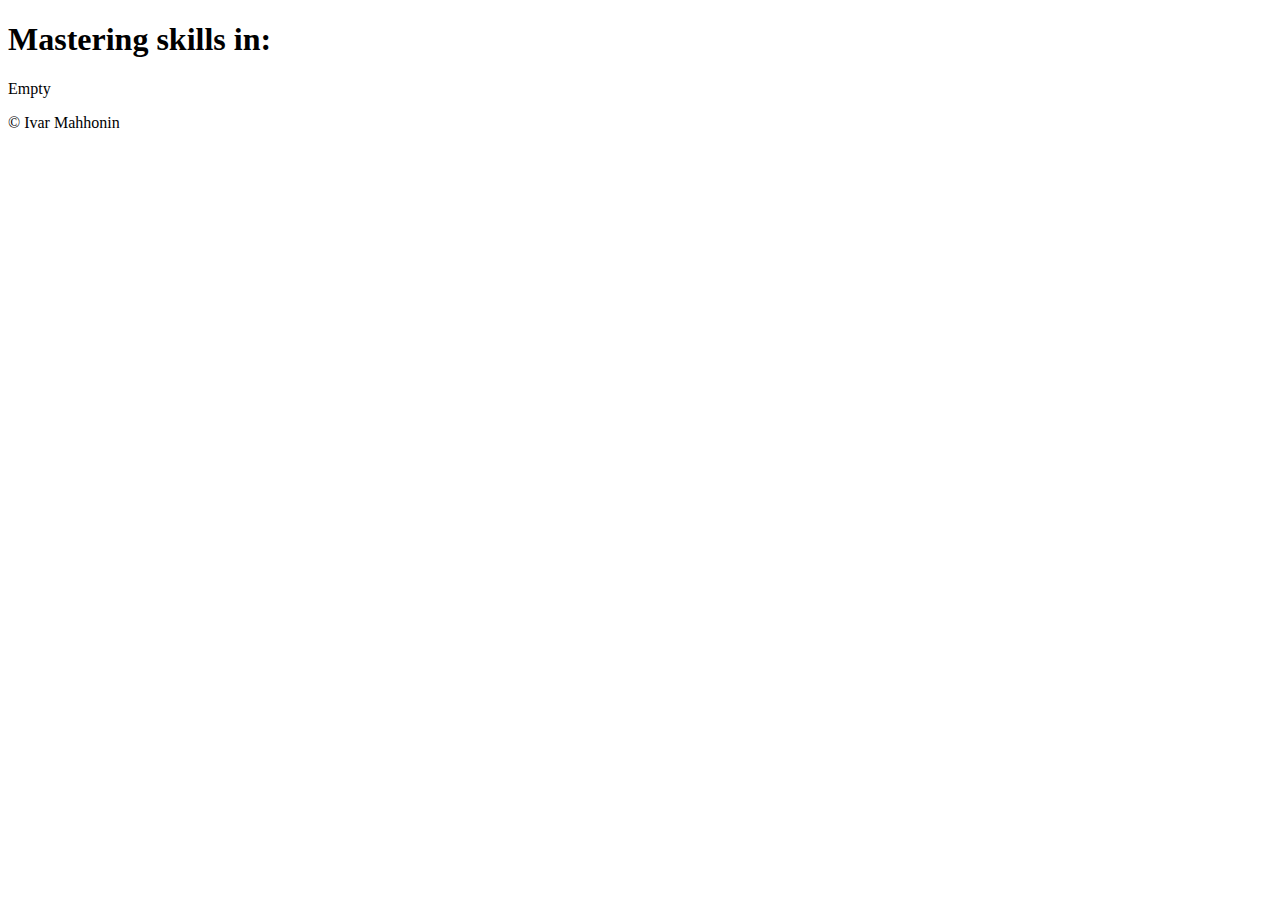
==== index.html @ f4045a37 "adding index.html to page" ====
<!doctype html>
<html>
<head>
	<title>Front-end and desigin inspirations</title>
	<link rel="stylesheet" type="text/css" href="main.css"/>
</head>
<body>
	<h1>Mastering skills in:</h1>
	<div class="main">
		Empty
	</div>
	<p id = "footer">&copy; Ivar Mahhonin</p>
</body>
</html>
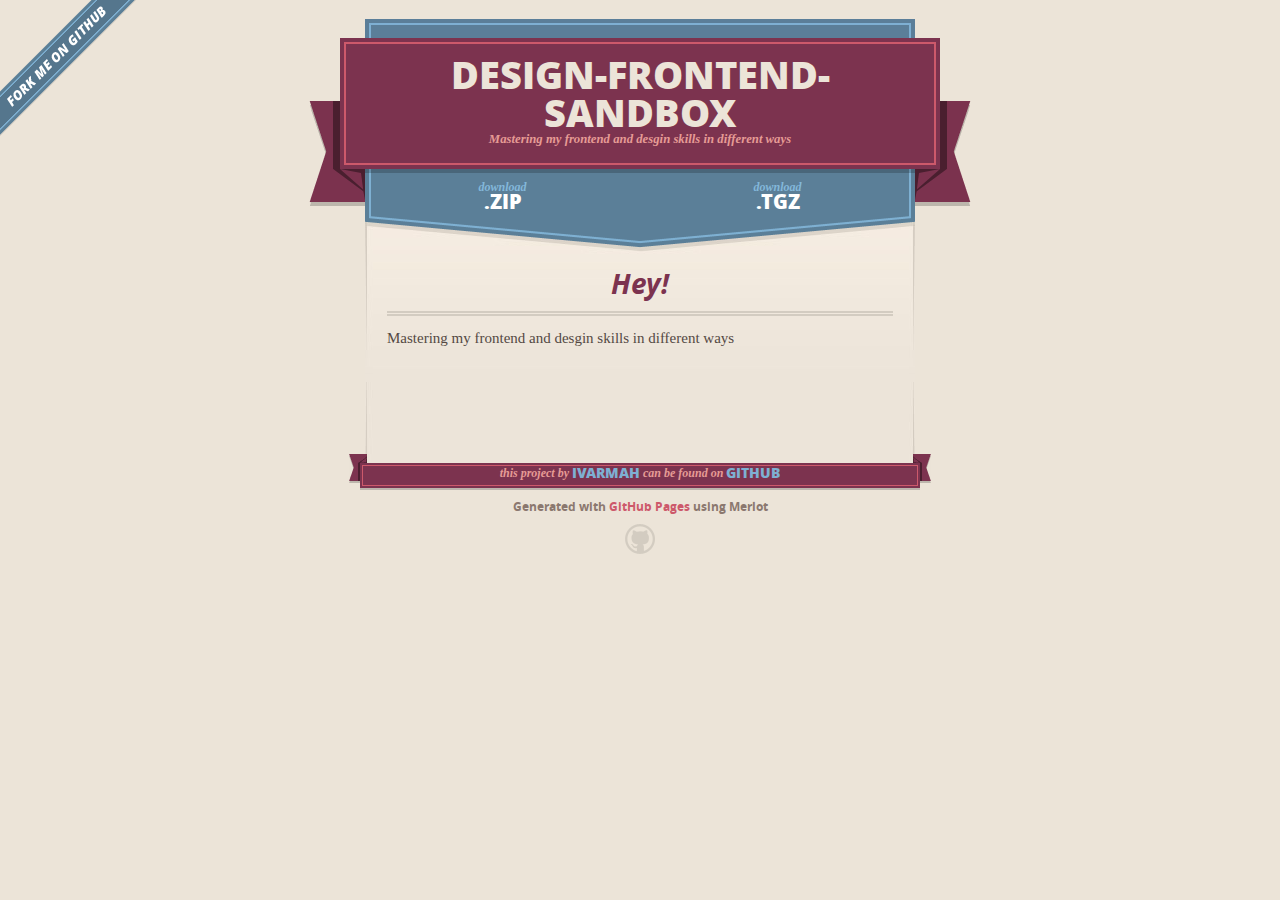
==== commit fb321cc6: "Create master branch via GitHub" ====
--- a/index.html
+++ b/index.html
@@ -1,14 +1,71 @@
-<!doctype html>
+<!DOCTYPE html>
 <html>
-<head>
-	<title>Front-end and desigin inspirations</title>
-	<link rel="stylesheet" type="text/css" href="main.css"/>
-</head>
-<body>
-	<h1>Mastering skills in:</h1>
-	<div class="main">
-		Empty
-	</div>
-	<p id = "footer">&copy; Ivar Mahhonin</p>
-</body>
+  <head>
+    <meta charset='utf-8'>
+    <meta http-equiv="X-UA-Compatible" content="chrome=1">
+    <meta name="viewport" content="width=640">
+
+    <link rel="stylesheet" href="stylesheets/core.css" media="screen">
+    <link rel="stylesheet" href="stylesheets/mobile.css" media="handheld, only screen and (max-device-width:640px)">
+    <link rel="stylesheet" href="stylesheets/github-light.css">
+
+    <script type="text/javascript" src="javascripts/modernizr.js"></script>
+    <script type="text/javascript" src="https://ajax.googleapis.com/ajax/libs/jquery/1.7.1/jquery.min.js"></script>
+    <script type="text/javascript" src="javascripts/headsmart.min.js"></script>
+    <script type="text/javascript">
+      $(document).ready(function () {
+        $('#main_content').headsmart()
+      })
+    </script>
+    <title>Design-frontend-sandbox by ivarmah</title>
+  </head>
+
+  <body>
+    <a id="forkme_banner" href="https://github.com/ivarmah/design-frontend-sandbox">View on GitHub</a>
+    <div class="shell">
+
+      <header>
+        <span class="ribbon-outer">
+          <span class="ribbon-inner">
+            <h1>Design-frontend-sandbox</h1>
+            <h2>Mastering my frontend and desgin skills in different ways</h2>
+          </span>
+          <span class="left-tail"></span>
+          <span class="right-tail"></span>
+        </span>
+      </header>
+
+      <section id="downloads">
+        <span class="inner">
+          <a href="https://github.com/ivarmah/design-frontend-sandbox/zipball/master" class="zip"><em>download</em> .ZIP</a><a href="https://github.com/ivarmah/design-frontend-sandbox/tarball/master" class="tgz"><em>download</em> .TGZ</a>
+        </span>
+      </section>
+
+
+      <span class="banner-fix"></span>
+
+
+      <section id="main_content">
+        <h3>
+<a id="hey" class="anchor" href="#hey" aria-hidden="true"><span aria-hidden="true" class="octicon octicon-link"></span></a>Hey!</h3>
+
+<p>Mastering my frontend and desgin skills in different ways</p>
+      </section>
+
+      <footer>
+        <span class="ribbon-outer">
+          <span class="ribbon-inner">
+            <p>this project by <a href="https://github.com/ivarmah">ivarmah</a> can be found on <a href="https://github.com/ivarmah/design-frontend-sandbox">GitHub</a></p>
+          </span>
+          <span class="left-tail"></span>
+          <span class="right-tail"></span>
+        </span>
+        <p>Generated with <a href="https://pages.github.com">GitHub Pages</a> using Merlot</p>
+        <span class="octocat"></span>
+      </footer>
+
+    </div>
+
+    
+  </body>
 </html>
--- a/stylesheets/core.css
+++ b/stylesheets/core.css
@@ -0,0 +1,3 @@
+@import url("screen.css");
+@import url("non-screen.css") handheld;
+@import url("non-screen.css") only screen and (max-device-width:640px);--- a/stylesheets/mobile.css
+++ b/stylesheets/mobile.css
@@ -0,0 +1,510 @@
+/* Generated by Font Squirrel (http://www.fontsquirrel.com) on February 9, 2012 */
+
+
+@font-face {
+  font-family: 'Open Sans';
+  src: url('../fonts/opensans-regular-webfont.eot');
+  src: url('../fonts/opensans-regular-webfont.eot?#iefix') format('embedded-opentype'),
+       url('../fonts/opensans-regular-webfont.woff') format('woff'),
+       url('../fonts/opensans-regular-webfont.ttf') format('truetype'),
+       url('../fonts/opensans-regular-webfont.svg#OpenSansRegular') format('svg');
+  font-weight: normal;
+  font-style: normal;
+}
+
+@font-face {
+  font-family: 'Open Sans';
+  src: url('../fonts/opensans-italic-webfont.eot');
+  src: url('../fonts/opensans-italic-webfont.eot?#iefix') format('embedded-opentype'),
+       url('../fonts/opensans-italic-webfont.woff') format('woff'),
+       url('../fonts/opensans-italic-webfont.ttf') format('truetype'),
+       url('../fonts/opensans-italic-webfont.svg#OpenSansItalic') format('svg');
+  font-weight: normal;
+  font-style: italic;
+}
+
+@font-face {
+  font-family: 'Open Sans';
+  src: url('../fonts/opensans-bold-webfont.eot');
+  src: url('../fonts/opensans-bold-webfont.eot?#iefix') format('embedded-opentype'),
+       url('../fonts/opensans-bold-webfont.woff') format('woff'),
+       url('../fonts/opensans-bold-webfont.ttf') format('truetype'),
+       url('../fonts/opensans-bold-webfont.svg#OpenSansBold') format('svg');
+  font-weight: bold;
+  font-style: normal;
+}
+
+@font-face {
+  font-family: 'Open Sans';
+  src: url('../fonts/opensans-bolditalic-webfont.eot');
+  src: url('../fonts/opensans-bolditalic-webfont.eot?#iefix') format('embedded-opentype'),
+       url('../fonts/opensans-bolditalic-webfont.woff') format('woff'),
+       url('../fonts/opensans-bolditalic-webfont.ttf') format('truetype'),
+       url('../fonts/opensans-bolditalic-webfont.svg#OpenSansBoldItalic') format('svg');
+  font-weight: bold;
+  font-style: italic;
+}
+
+@font-face {
+  font-family: 'Open Sans';
+  src: url('../fonts/opensans-extrabold-webfont.eot');
+  src: url('../fonts/opensans-extrabold-webfont.eot?#iefix') format('embedded-opentype'),
+       url('../fonts/opensans-extrabold-webfont.woff') format('woff'),
+       url('../fonts/opensans-extrabold-webfont.ttf') format('truetype'),
+       url('../fonts/opensans-extrabold-webfont.svg#OpenSansExtrabold') format('svg');
+  font-weight: bolder;
+  font-style: normal;
+}
+
+
+/* http://meyerweb.com/eric/tools/css/reset/ 
+   v2.0 | 20110126
+   License: none (public domain)
+*/
+
+html, body, div, span, applet, object, iframe,
+h1, h2, h3, h4, h5, h6, p, blockquote, pre,
+a, abbr, acronym, address, big, cite, code,
+del, dfn, em, img, ins, kbd, q, s, samp,
+small, strike, strong, sub, sup, tt, var,
+b, u, i, center,
+dl, dt, dd, ol, ul, li,
+fieldset, form, label, legend,
+table, caption, tbody, tfoot, thead, tr, th, td,
+article, aside, canvas, details, embed, 
+figure, figcaption, footer, header, hgroup, 
+menu, nav, output, ruby, section, summary,
+time, mark, audio, video {
+  margin: 0;
+  padding: 0;
+  border: 0;
+  font-size: 100%;
+  font: inherit;
+  vertical-align: baseline;
+}
+/* HTML5 display-role reset for older browsers */
+article, aside, details, figcaption, figure, 
+footer, header, hgroup, menu, nav, section {
+  display: block;
+}
+body {
+  line-height: 1;
+}
+ol, ul {
+  list-style: none;
+}
+blockquote, q {
+  quotes: none;
+}
+blockquote:before, blockquote:after,
+q:before, q:after {
+  content: '';
+  content: none;
+}
+table {
+  border-collapse: collapse;
+  border-spacing: 0;
+}
+
+header, footer, section {
+  display: block;
+  position: relative;
+}
+
+/* STYLES */
+
+div.shell {
+  display: block;
+  width: 640px;
+  margin: 0 auto;
+}
+
+a#forkme_banner {
+  display: none;
+}
+
+/* header */
+
+header {
+  position: relative;
+  z-index: 2;
+  margin: 0;
+  max-width: 640px;
+  top: 51px;
+}
+
+header span.ribbon-inner {
+  position: relative;
+  display: block;
+  background-color: #cd596b;
+  border: 8px solid #7c334f;
+  padding: 6px;
+  z-index: 1;
+}
+
+header span.left-tail, header span.right-tail {
+  position: relative;
+  display: block;
+  width: 19px;
+  height: 10px;
+  background: transparent url(../images/ribbon-tail-sprite-2x.png) 0 0 no-repeat;
+  position: absolute;
+  bottom: -10px;
+  z-index: 0;
+}
+
+header span.left-tail {
+  background-position: 0 0;
+  left: 0;
+}
+
+header span.right-tail {
+  background-position: -19px 0;
+  right: 0;
+}
+
+header h1 {
+  background-color: #7c334f;
+  font-size: 2em;
+  font-weight: bolder;
+  font-style: normal;
+  text-transform: uppercase;
+  color: #ece4d8;
+  text-align: center;
+  line-height:1;  
+  padding: 14px 20px 0;
+}
+
+header h2 {
+  background-color: #7c334f;
+  font: bold italic .85em/1.5 Georgia, Times, “Times New Roman”, serif;
+  color: #e69b95;
+  padding-bottom: 14px;
+  margin-top: -3px;
+  text-align: center;
+}
+
+section#downloads {
+  position: relative;
+  display: block;
+  height: 171px;
+  width: 602px;
+  padding-bottom: 150px;
+  margin: 51px auto -250px;
+  z-index: 1;
+  background: transparent url(../images/shield.png) center 0 no-repeat;
+}
+
+section#downloads a {
+  display: none;
+}
+
+span.banner-fix {
+  background: transparent url(../images/shield-fallback.png) center top no-repeat;
+  display: block;
+  height: 31px;
+  position: absolute;
+  width: 640px;
+  top: 20px;
+
+}
+
+section#main_content {
+  z-index: 2;
+  padding: 20px 40px 0;
+  min-height:185px;
+}
+
+/* footer */
+
+footer {
+  background: none;
+  padding-top: 104px;
+  margin: -94px auto 40px;
+  max-width:640px;
+  text-align: center;
+}
+
+footer span.ribbon-outer {
+  display: block;
+  position: relative;
+  border-bottom: 2px solid #bdb6ad;
+}
+
+footer span.ribbon-inner {
+  position: relative;
+  display: block;
+  background-color: #cd596b;
+  border: 8px solid #7c334f;
+  padding: 6px;
+  z-index: 1;
+}
+
+footer p {
+  font-family: 'Open Sans', sans-serif;
+  font-weight: bold;
+  font-size: .6em;
+  color: #8b786f;
+}
+
+footer a {
+  color: #cd596b;
+}
+
+footer span.ribbon-inner p {
+  background-color: #7c334f;
+  margin: 0;
+  color: #e69b95;
+  font: bold italic 22px/1 Georgia, Times, “Times New Roman”, serif;
+  height: auto;
+  line-height: 1.1;
+  padding: 20px 0px 10px;
+}
+
+footer span.ribbon-inner a {
+  display: block;
+  position: relative;
+  bottom: 0;
+  color: #7eb0d2;
+  font-family: 'Open Sans', sans-serif;
+  text-transform: uppercase;
+  font-style: normal;
+  font-weight: bolder;
+  font-size: 38px;
+  padding-bottom: 10px;
+}
+
+footer span.ribbon-inner a:hover {
+  color: #7eb0d2;
+}
+
+footer span.left-tail, footer span.right-tail {
+  position: relative;
+  display: block;
+  width: 23px;
+  height: 126px;
+  background: transparent url(../images/small-ribbon-tail-sprite-2x.png) 0 0 no-repeat;
+  position: absolute;
+  top: -126px;
+  z-index: 0;
+}
+
+footer span.left-tail {
+  background-position: 0 0;
+  left: 0;
+}
+
+footer span.right-tail {
+  background-position: -23px 0;
+  right: 0;
+}
+
+footer span.octocat {
+  background: transparent url(../images/octocat-2x.png) 0 0 no-repeat;
+  display: block;
+  width: 60px;
+  height: 60px;
+  margin: 20px auto 0;}
+
+/* content */
+
+body {
+  background: #ece4d8;
+  font: normal normal 30px/1.5 Georgia, Palatino,” Palatino Linotype”, Times, “Times New Roman”, serif;
+  color: #544943;
+  -webkit-font-smoothing: antialiased;
+}
+
+a, a:hover {
+  color: #417090;
+}
+
+a {
+  text-decoration: none;
+}
+
+a:hover {
+  text-decoration: underline;
+}
+
+h1,h2,h3,h4,h5,h6 {
+  font-family: 'Open Sans', sans-serif;
+  font-weight: bold;
+}
+
+p {
+  margin: .7em 0 0;
+}
+
+strong {
+  font-weight: bold;
+}
+
+em {
+  font-style: italic;
+}
+
+ol {
+  margin: .7em 0;
+  list-style-type: decimal;
+  padding-left: 1.35em;
+}
+
+ul {
+  margin: .7em 0;
+  padding-left: 1.35em;
+}
+
+ul li {
+  padding-left: 20px;
+  background: transparent url(../images/chevron-2x.png) left 15px no-repeat;
+}
+
+blockquote {
+  font-family: 'Open Sans', sans-serif;
+  margin: 20px 0;
+  color: #8b786f;
+  padding-left: 1.35em;
+  background: transparent url('../images/blockquote-gfx-2x.png') 0 8px no-repeat;
+}
+
+img {
+  -webkit-box-shadow: 0px 4px 0px #bdb6ad;
+  -moz-box-shadow: 0px 4px 0px #bdb6ad;
+  box-shadow: 0px 4px 0px #bdb6ad;
+  border: 4px solid #fff6e9;
+  max-width: 556px;
+}
+
+hr {
+  border: none;
+  outline: none;
+  height: 42px;
+  background: transparent url('../images/hr-2x.jpg') center center repeat-x;
+  margin: 0 0 20px;
+}
+
+code {
+  background: #fff6e9;
+  font: normal normal .9em/1.7 "Lucida Sans Typewriter", "Lucida Console", Monaco, "Bitstream Vera Sans Mono", monospace;
+  padding: 0 5px 1px;
+}
+
+pre {
+  margin: 10px 0 20px;
+  padding: .7em;
+  background: #fff6e9;
+  border-bottom: 4px solid #bdb6ad;
+  font: normal normal .9em/1.7 "Lucida Sans Typewriter", "Lucida Console", Monaco, "Bitstream Vera Sans Mono", monospace;
+  overflow: auto;
+}
+
+table {
+  background: #fff6e9;
+  display: table;
+  width: 100%;
+  border-collapse: separate;
+  border-bottom: 4px solid #bdb6ad;
+  margin: 10px 0;
+}
+
+tr {
+  display: table-row;
+}
+
+th {
+  display: table-cell;
+  padding: 2px 10px;
+  border: solid #ece4d8;
+  border-width: 0 4px 4px 0;
+  color: #cd596b;
+  font-family: 'Open Sans', sans-serif;
+  font-weight: bold;
+  font-size: .85em;
+}
+
+td {
+  display: table-cell;
+  padding: 0 .7em;
+  border: solid #ece4d8;
+  border-width: 0 4px 4px 0;
+}
+
+td:last-child, th:last-child {
+  border-right: none;
+}
+
+tr:last-child td {
+  border-bottom: none;
+}
+
+dl {
+  margin: .7em 0 20px;
+}
+
+dt {
+  font-family: 'Open Sans', sans-serif;
+  font-weight: bold;
+}
+
+dd {
+  padding-left: 1.35em;
+}
+
+dd p:first-child {
+  margin-top: 0;
+}
+
+/* Content based headers */
+
+#main_content > .header-level-1:first-child,
+#main_content > .header-level-2:first-child,
+#main_content > .header-level-3:first-child,
+#main_content > .header-level-4:first-child,
+#main_content > .header-level-5:first-child,
+#main_content > .header-level-6:first-child {
+  margin-top: 0;
+}
+
+.header-level-1 {
+  font-size: 1.85em;
+  border-bottom: .2em double #d3ccc1;
+  color: #7c334f;
+  text-align: center;
+  font-style: italic;
+  margin: 1.1em 0 .38em;
+  line-height: 1.2;
+  padding-bottom: 10px
+}
+
+.header-level-2 {
+  font-size: 1.58em;
+  color: #7c334f;
+  margin: .95em 0 .5em;
+  border-bottom: .1em solid #D3CCC1;
+  line-height: 1.2;
+  padding-bottom: 10px
+}
+
+.header-level-3 {
+  margin: 20px 0 10px;
+  font-size: 1.45em;
+}
+
+.header-level-4 {
+  margin: .6em 0;
+  font-size: 1.2em;
+  color: #cd596b;
+}
+
+.header-level-5 {
+  margin: .7em 0;
+  font-size: 1em;
+  color: #8b786f;
+}
+
+.header-level-6 {
+  margin: .8em 0;
+  font-size: .85em;
+  font-style: italic;
+}--- a/stylesheets/github-light.css
+++ b/stylesheets/github-light.css
@@ -0,0 +1,124 @@
+/*
+The MIT License (MIT)
+
+Copyright (c) 2016 GitHub, Inc.
+
+Permission is hereby granted, free of charge, to any person obtaining a copy
+of this software and associated documentation files (the "Software"), to deal
+in the Software without restriction, including without limitation the rights
+to use, copy, modify, merge, publish, distribute, sublicense, and/or sell
+copies of the Software, and to permit persons to whom the Software is
+furnished to do so, subject to the following conditions:
+
+The above copyright notice and this permission notice shall be included in all
+copies or substantial portions of the Software.
+
+THE SOFTWARE IS PROVIDED "AS IS", WITHOUT WARRANTY OF ANY KIND, EXPRESS OR
+IMPLIED, INCLUDING BUT NOT LIMITED TO THE WARRANTIES OF MERCHANTABILITY,
+FITNESS FOR A PARTICULAR PURPOSE AND NONINFRINGEMENT. IN NO EVENT SHALL THE
+AUTHORS OR COPYRIGHT HOLDERS BE LIABLE FOR ANY CLAIM, DAMAGES OR OTHER
+LIABILITY, WHETHER IN AN ACTION OF CONTRACT, TORT OR OTHERWISE, ARISING FROM,
+OUT OF OR IN CONNECTION WITH THE SOFTWARE OR THE USE OR OTHER DEALINGS IN THE
+SOFTWARE.
+
+*/
+
+.pl-c /* comment */ {
+  color: #969896;
+}
+
+.pl-c1 /* constant, variable.other.constant, support, meta.property-name, support.constant, support.variable, meta.module-reference, markup.raw, meta.diff.header */,
+.pl-s .pl-v /* string variable */ {
+  color: #0086b3;
+}
+
+.pl-e /* entity */,
+.pl-en /* entity.name */ {
+  color: #795da3;
+}
+
+.pl-smi /* variable.parameter.function, storage.modifier.package, storage.modifier.import, storage.type.java, variable.other */,
+.pl-s .pl-s1 /* string source */ {
+  color: #333;
+}
+
+.pl-ent /* entity.name.tag */ {
+  color: #63a35c;
+}
+
+.pl-k /* keyword, storage, storage.type */ {
+  color: #a71d5d;
+}
+
+.pl-s /* string */,
+.pl-pds /* punctuation.definition.string, string.regexp.character-class */,
+.pl-s .pl-pse .pl-s1 /* string punctuation.section.embedded source */,
+.pl-sr /* string.regexp */,
+.pl-sr .pl-cce /* string.regexp constant.character.escape */,
+.pl-sr .pl-sre /* string.regexp source.ruby.embedded */,
+.pl-sr .pl-sra /* string.regexp string.regexp.arbitrary-repitition */ {
+  color: #183691;
+}
+
+.pl-v /* variable */ {
+  color: #ed6a43;
+}
+
+.pl-id /* invalid.deprecated */ {
+  color: #b52a1d;
+}
+
+.pl-ii /* invalid.illegal */ {
+  color: #f8f8f8;
+  background-color: #b52a1d;
+}
+
+.pl-sr .pl-cce /* string.regexp constant.character.escape */ {
+  font-weight: bold;
+  color: #63a35c;
+}
+
+.pl-ml /* markup.list */ {
+  color: #693a17;
+}
+
+.pl-mh /* markup.heading */,
+.pl-mh .pl-en /* markup.heading entity.name */,
+.pl-ms /* meta.separator */ {
+  font-weight: bold;
+  color: #1d3e81;
+}
+
+.pl-mq /* markup.quote */ {
+  color: #008080;
+}
+
+.pl-mi /* markup.italic */ {
+  font-style: italic;
+  color: #333;
+}
+
+.pl-mb /* markup.bold */ {
+  font-weight: bold;
+  color: #333;
+}
+
+.pl-md /* markup.deleted, meta.diff.header.from-file */ {
+  color: #bd2c00;
+  background-color: #ffecec;
+}
+
+.pl-mi1 /* markup.inserted, meta.diff.header.to-file */ {
+  color: #55a532;
+  background-color: #eaffea;
+}
+
+.pl-mdr /* meta.diff.range */ {
+  font-weight: bold;
+  color: #795da3;
+}
+
+.pl-mo /* meta.output */ {
+  color: #1d3e81;
+}
+
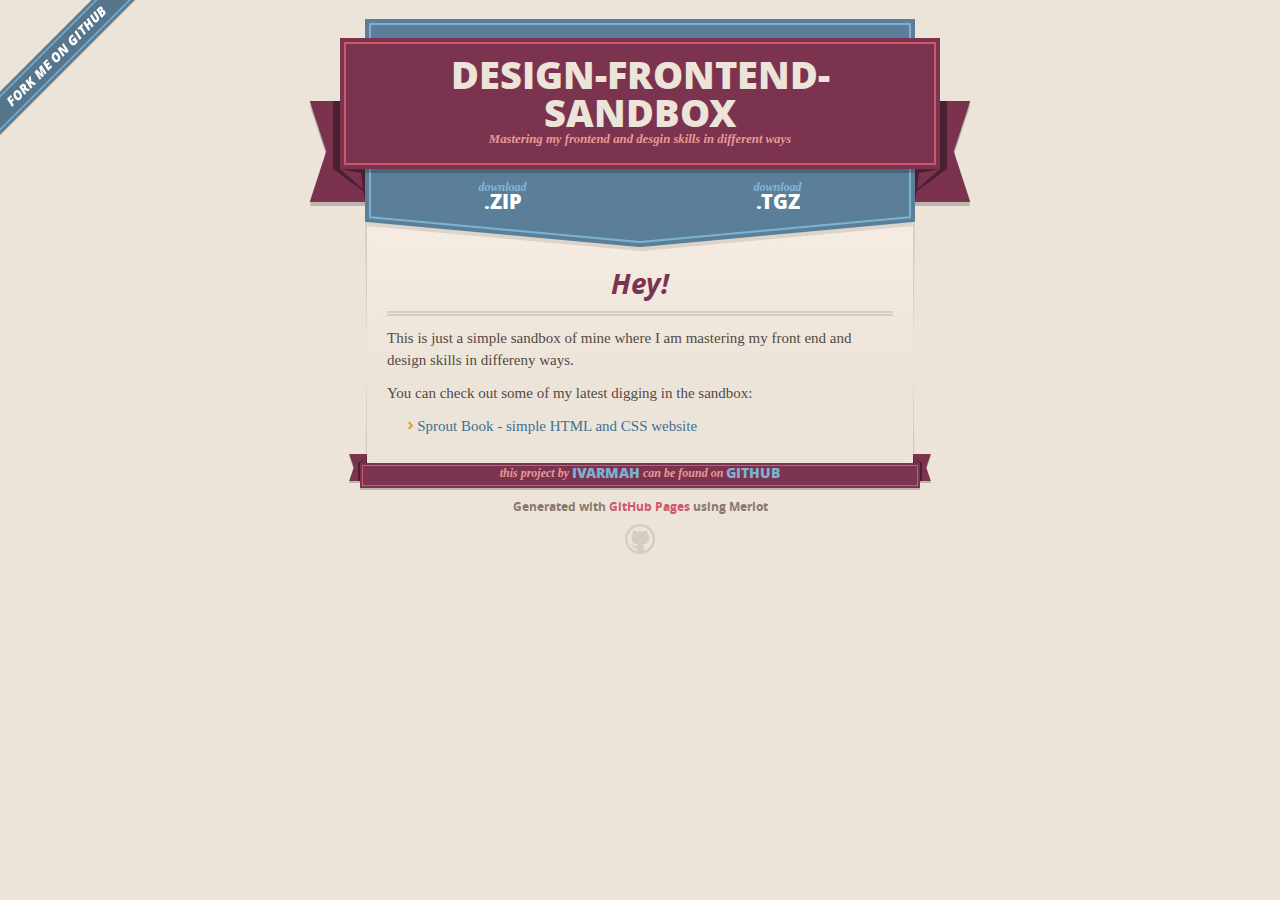
==== commit 9319dbd5: "added sprout book website to main page" ====
--- a/index.html
+++ b/index.html
@@ -1,71 +1,66 @@
 <!DOCTYPE html>
 <html>
-  <head>
-    <meta charset='utf-8'>
-    <meta http-equiv="X-UA-Compatible" content="chrome=1">
-    <meta name="viewport" content="width=640">
-
-    <link rel="stylesheet" href="stylesheets/core.css" media="screen">
-    <link rel="stylesheet" href="stylesheets/mobile.css" media="handheld, only screen and (max-device-width:640px)">
-    <link rel="stylesheet" href="stylesheets/github-light.css">
-
-    <script type="text/javascript" src="javascripts/modernizr.js"></script>
-    <script type="text/javascript" src="https://ajax.googleapis.com/ajax/libs/jquery/1.7.1/jquery.min.js"></script>
-    <script type="text/javascript" src="javascripts/headsmart.min.js"></script>
-    <script type="text/javascript">
-      $(document).ready(function () {
-        $('#main_content').headsmart()
-      })
-    </script>
-    <title>Design-frontend-sandbox by ivarmah</title>
-  </head>
-
-  <body>
-    <a id="forkme_banner" href="https://github.com/ivarmah/design-frontend-sandbox">View on GitHub</a>
-    <div class="shell">
-
-      <header>
-        <span class="ribbon-outer">
-          <span class="ribbon-inner">
-            <h1>Design-frontend-sandbox</h1>
-            <h2>Mastering my frontend and desgin skills in different ways</h2>
-          </span>
-          <span class="left-tail"></span>
-          <span class="right-tail"></span>
-        </span>
-      </header>
-
-      <section id="downloads">
-        <span class="inner">
-          <a href="https://github.com/ivarmah/design-frontend-sandbox/zipball/master" class="zip"><em>download</em> .ZIP</a><a href="https://github.com/ivarmah/design-frontend-sandbox/tarball/master" class="tgz"><em>download</em> .TGZ</a>
-        </span>
-      </section>
-
-
-      <span class="banner-fix"></span>
-
-
-      <section id="main_content">
-        <h3>
-<a id="hey" class="anchor" href="#hey" aria-hidden="true"><span aria-hidden="true" class="octicon octicon-link"></span></a>Hey!</h3>
-
-<p>Mastering my frontend and desgin skills in different ways</p>
-      </section>
-
-      <footer>
-        <span class="ribbon-outer">
-          <span class="ribbon-inner">
-            <p>this project by <a href="https://github.com/ivarmah">ivarmah</a> can be found on <a href="https://github.com/ivarmah/design-frontend-sandbox">GitHub</a></p>
-          </span>
-          <span class="left-tail"></span>
-          <span class="right-tail"></span>
-        </span>
-        <p>Generated with <a href="https://pages.github.com">GitHub Pages</a> using Merlot</p>
-        <span class="octocat"></span>
-      </footer>
-
-    </div>
-
-    
-  </body>
+   <head>
+      <meta charset='utf-8'>
+      <meta http-equiv="X-UA-Compatible" content="chrome=1">
+      <meta name="viewport" content="width=640">
+      <link rel="stylesheet" href="stylesheets/core.css" media="screen">
+      <link rel="stylesheet" href="stylesheets/mobile.css" media="handheld, only screen and (max-device-width:640px)">
+      <link rel="stylesheet" href="stylesheets/github-light.css">
+      <script type="text/javascript" src="javascripts/modernizr.js"></script>
+      <script type="text/javascript" src="https://ajax.googleapis.com/ajax/libs/jquery/1.7.1/jquery.min.js"></script>
+      <script type="text/javascript" src="javascripts/headsmart.min.js"></script>
+      <script type="text/javascript">
+         $(document).ready(function() {
+           $('#main_content').headsmart()
+         })
+      </script>
+      <title>Design-frontend-sandbox by ivarmah</title>
+   </head>
+   <body>
+      <a id="forkme_banner" href="https://github.com/ivarmah/design-frontend-sandbox">View on GitHub</a>
+      <div class="shell">
+         <header>
+            <span class="ribbon-outer">
+               <span class="ribbon-inner">
+                  <h1>Design-frontend-sandbox</h1>
+                  <h2>Mastering my frontend and desgin skills in different ways</h2>
+               </span>
+               <span class="left-tail"></span>
+               <span class="right-tail"></span>
+            </span>
+         </header>
+         <section id="downloads">
+            <span class="inner">
+            <a href="https://github.com/ivarmah/design-frontend-sandbox/zipball/master" class="zip"><em>download</em> .ZIP</a><a href="https://github.com/ivarmah/design-frontend-sandbox/tarball/master" class="tgz"><em>download</em> .TGZ</a>
+            </span>
+         </section>
+         <span class="banner-fix"></span>
+         <section id="main_content">
+            <h3>
+               <a id="hey" class="anchor" href="#hey" aria-hidden="true"><span aria-hidden="true" class="octicon octicon-link"></span></a>Hey!
+            </h3>
+            <p>This is just a simple sandbox of mine where I am mastering my front end and design skills in differeny ways.</p>
+            <p>
+               You can check out some of my latest digging in the sandbox:
+            </p>
+            <ul>
+               <li>
+                  <a href="demos/sprout-book-website/index.html"> Sprout Book - simple HTML and CSS website</a>
+               </li>
+            </ul>
+         </section>
+         <footer>
+            <span class="ribbon-outer">
+               <span class="ribbon-inner">
+                  <p>this project by <a href="https://github.com/ivarmah">ivarmah</a> can be found on <a href="https://github.com/ivarmah/design-frontend-sandbox">GitHub</a></p>
+               </span>
+               <span class="left-tail"></span>
+               <span class="right-tail"></span>
+            </span>
+            <p>Generated with <a href="https://pages.github.com">GitHub Pages</a> using Merlot</p>
+            <span class="octocat"></span>
+         </footer>
+      </div>
+   </body>
 </html>
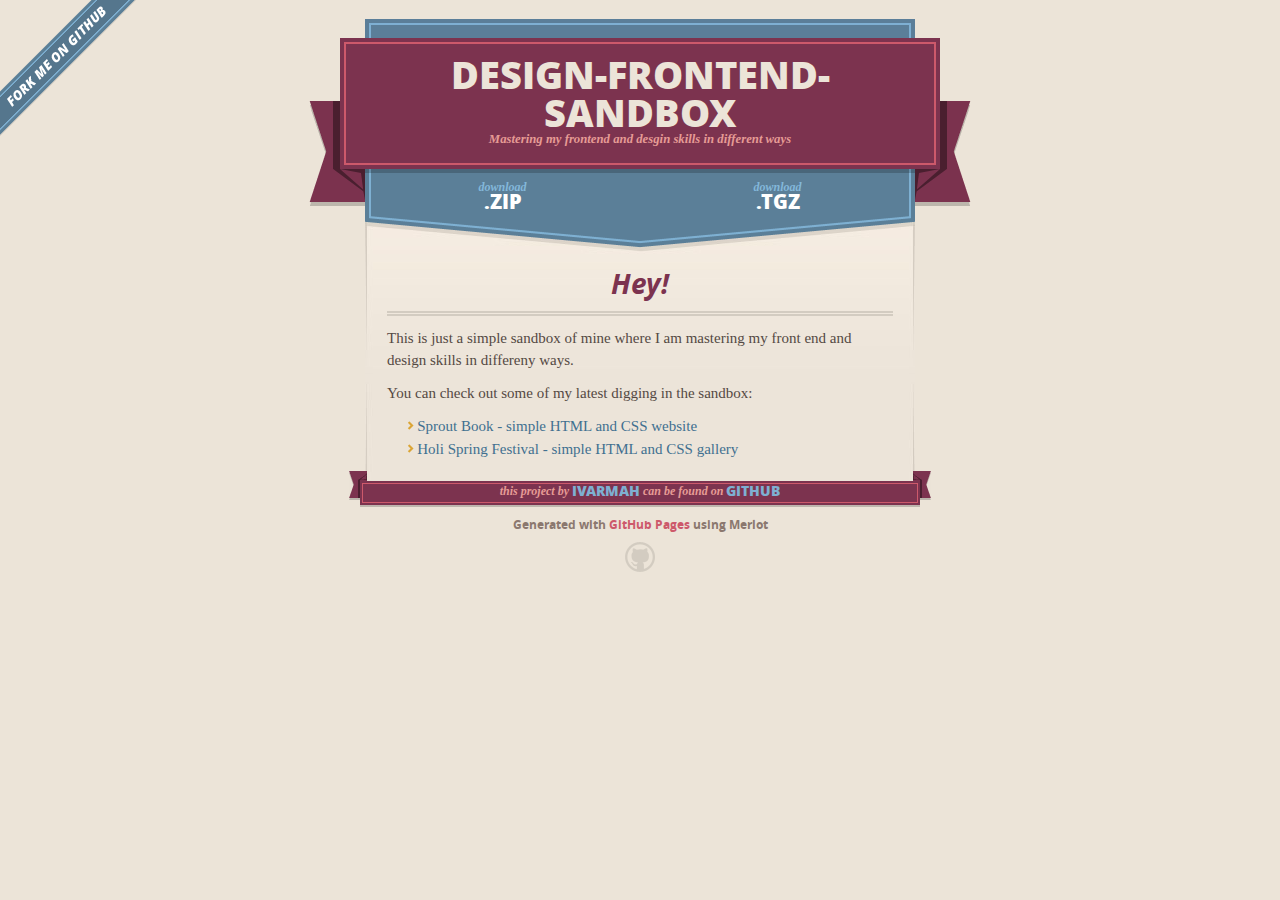
==== commit 1d093166: "added holi spring gallery to main page" ====
--- a/index.html
+++ b/index.html
@@ -48,6 +48,9 @@
                <li>
                   <a href="demos/sprout-book-website/index.html"> Sprout Book - simple HTML and CSS website</a>
                </li>
+               <li>
+                  <a href="demos/holi-festival-simple-gallery/index.html"> Holi Spring Festival - simple HTML and CSS gallery</a>
+               </li>
             </ul>
          </section>
          <footer>
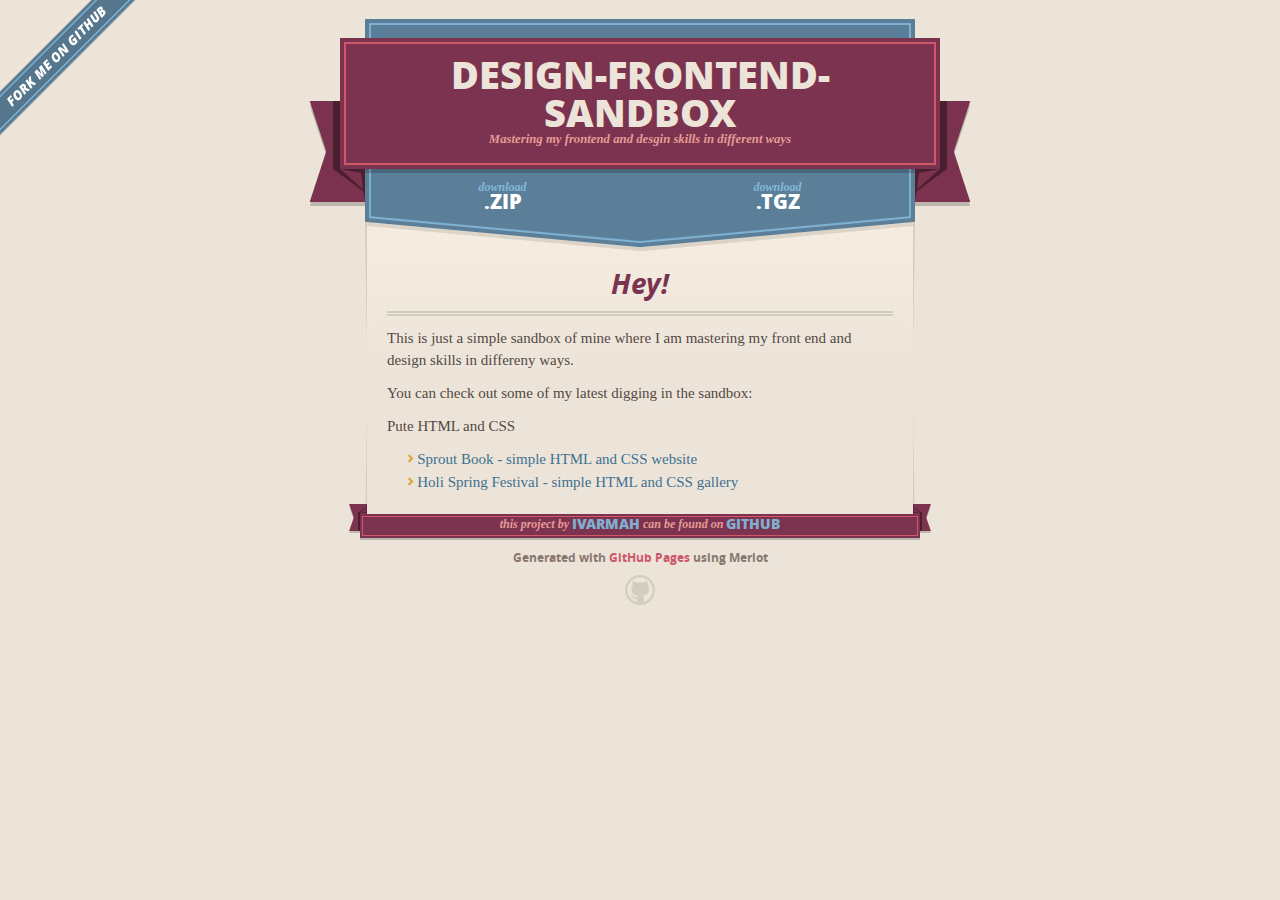
==== commit 620ffc11: "added some notes to the main page" ====
--- a/index.html
+++ b/index.html
@@ -44,6 +44,9 @@
             <p>
                You can check out some of my latest digging in the sandbox:
             </p>
+            <p>
+               Pute HTML and CSS
+            </p>
             <ul>
                <li>
                   <a href="demos/sprout-book-website/index.html"> Sprout Book - simple HTML and CSS website</a>
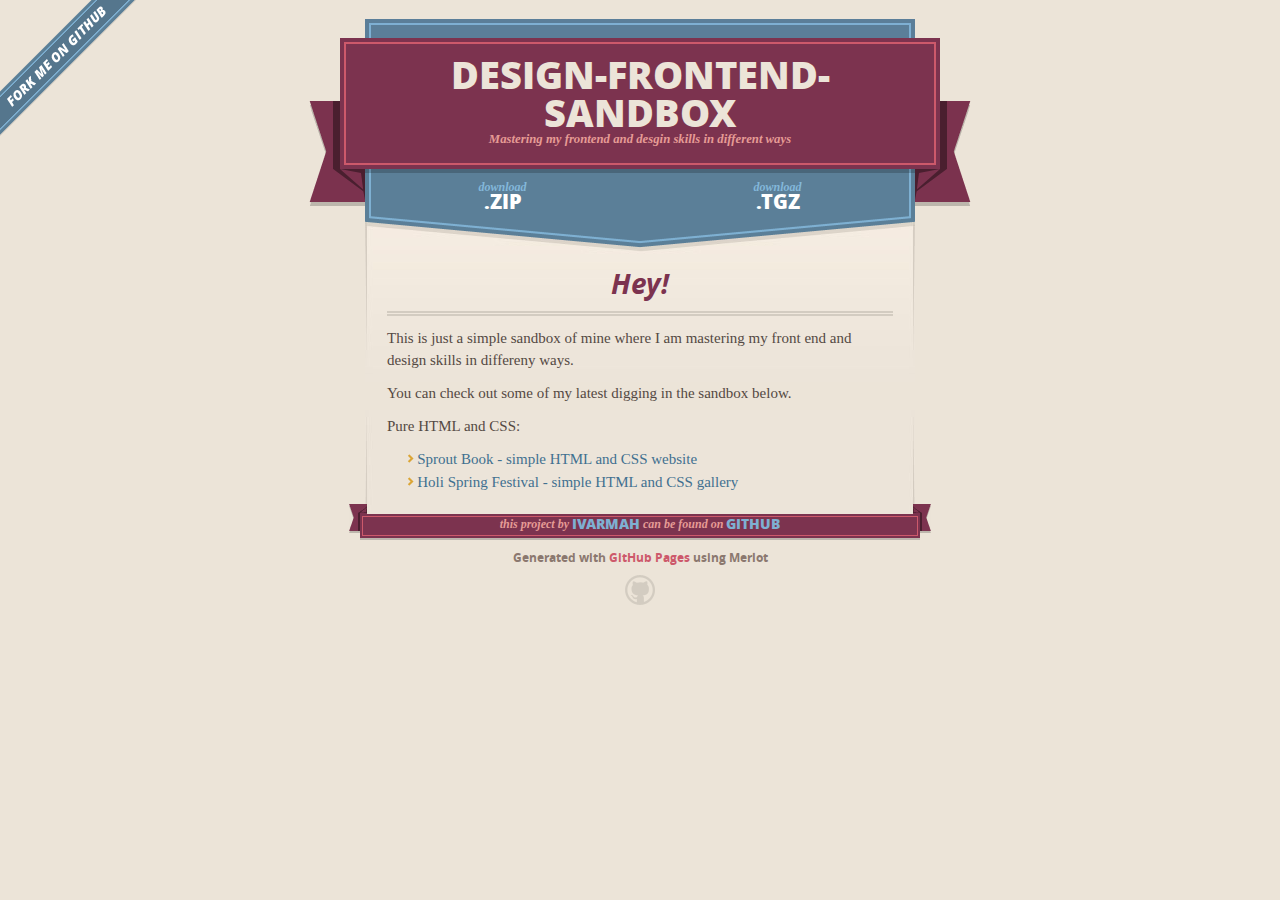
==== commit 9181b2ba: "fixed type on the main page description" ====
--- a/index.html
+++ b/index.html
@@ -42,10 +42,10 @@
             </h3>
             <p>This is just a simple sandbox of mine where I am mastering my front end and design skills in differeny ways.</p>
             <p>
-               You can check out some of my latest digging in the sandbox:
+               You can check out some of my latest digging in the sandbox below.
             </p>
             <p>
-               Pute HTML and CSS
+               Pure HTML and CSS:
             </p>
             <ul>
                <li>
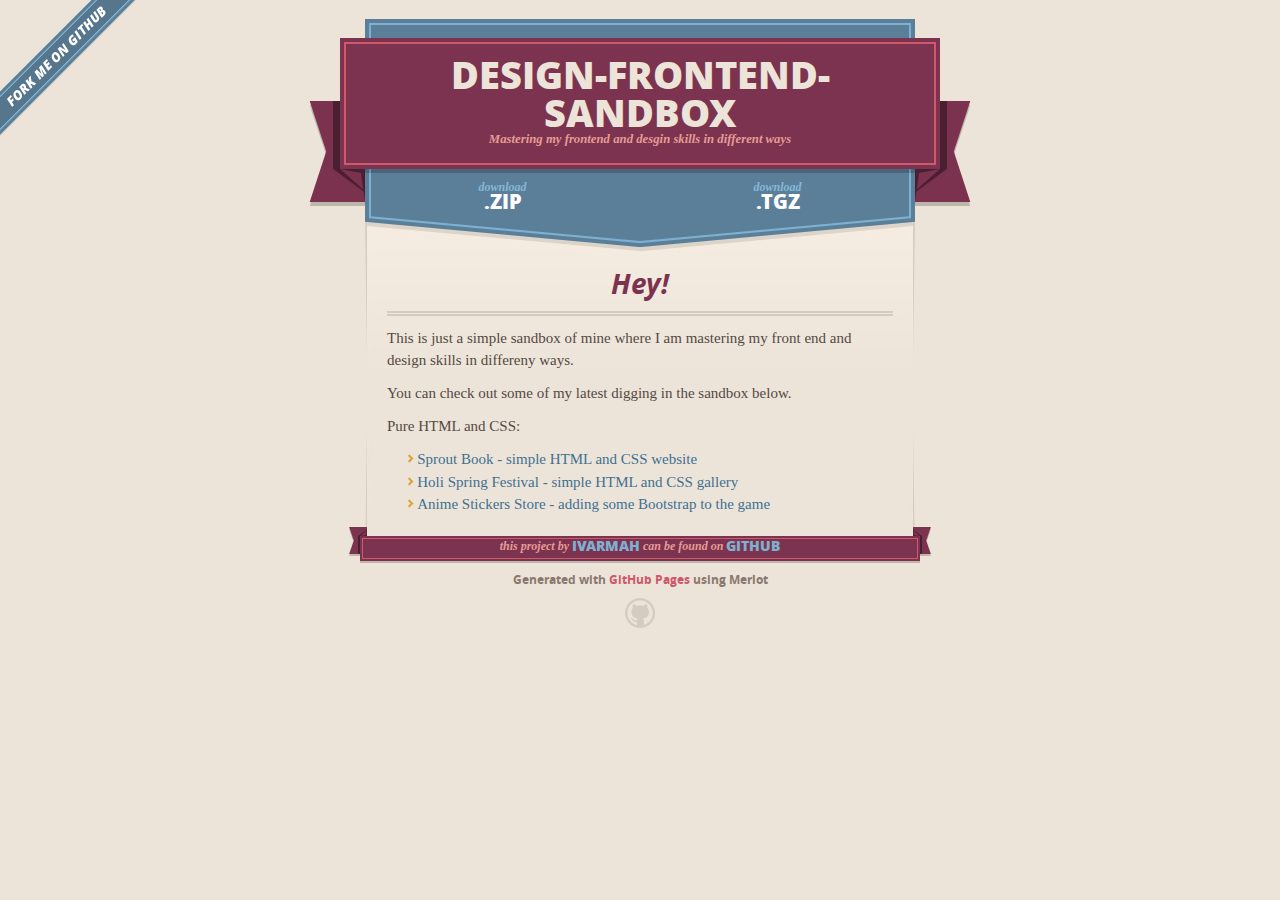
==== commit a68b6d2c: "added anime sticker shop to the main page (missed in previous commit)" ====
--- a/index.html
+++ b/index.html
@@ -54,6 +54,11 @@
                <li>
                   <a href="demos/holi-festival-simple-gallery/index.html"> Holi Spring Festival - simple HTML and CSS gallery</a>
                </li>
+
+               <li>
+                  <a href="demos/simple-bootstrap-stickers-store/index.html"> Anime Stickers Store - adding some Bootstrap to the game</a>
+               </li>
+
             </ul>
          </section>
          <footer>
